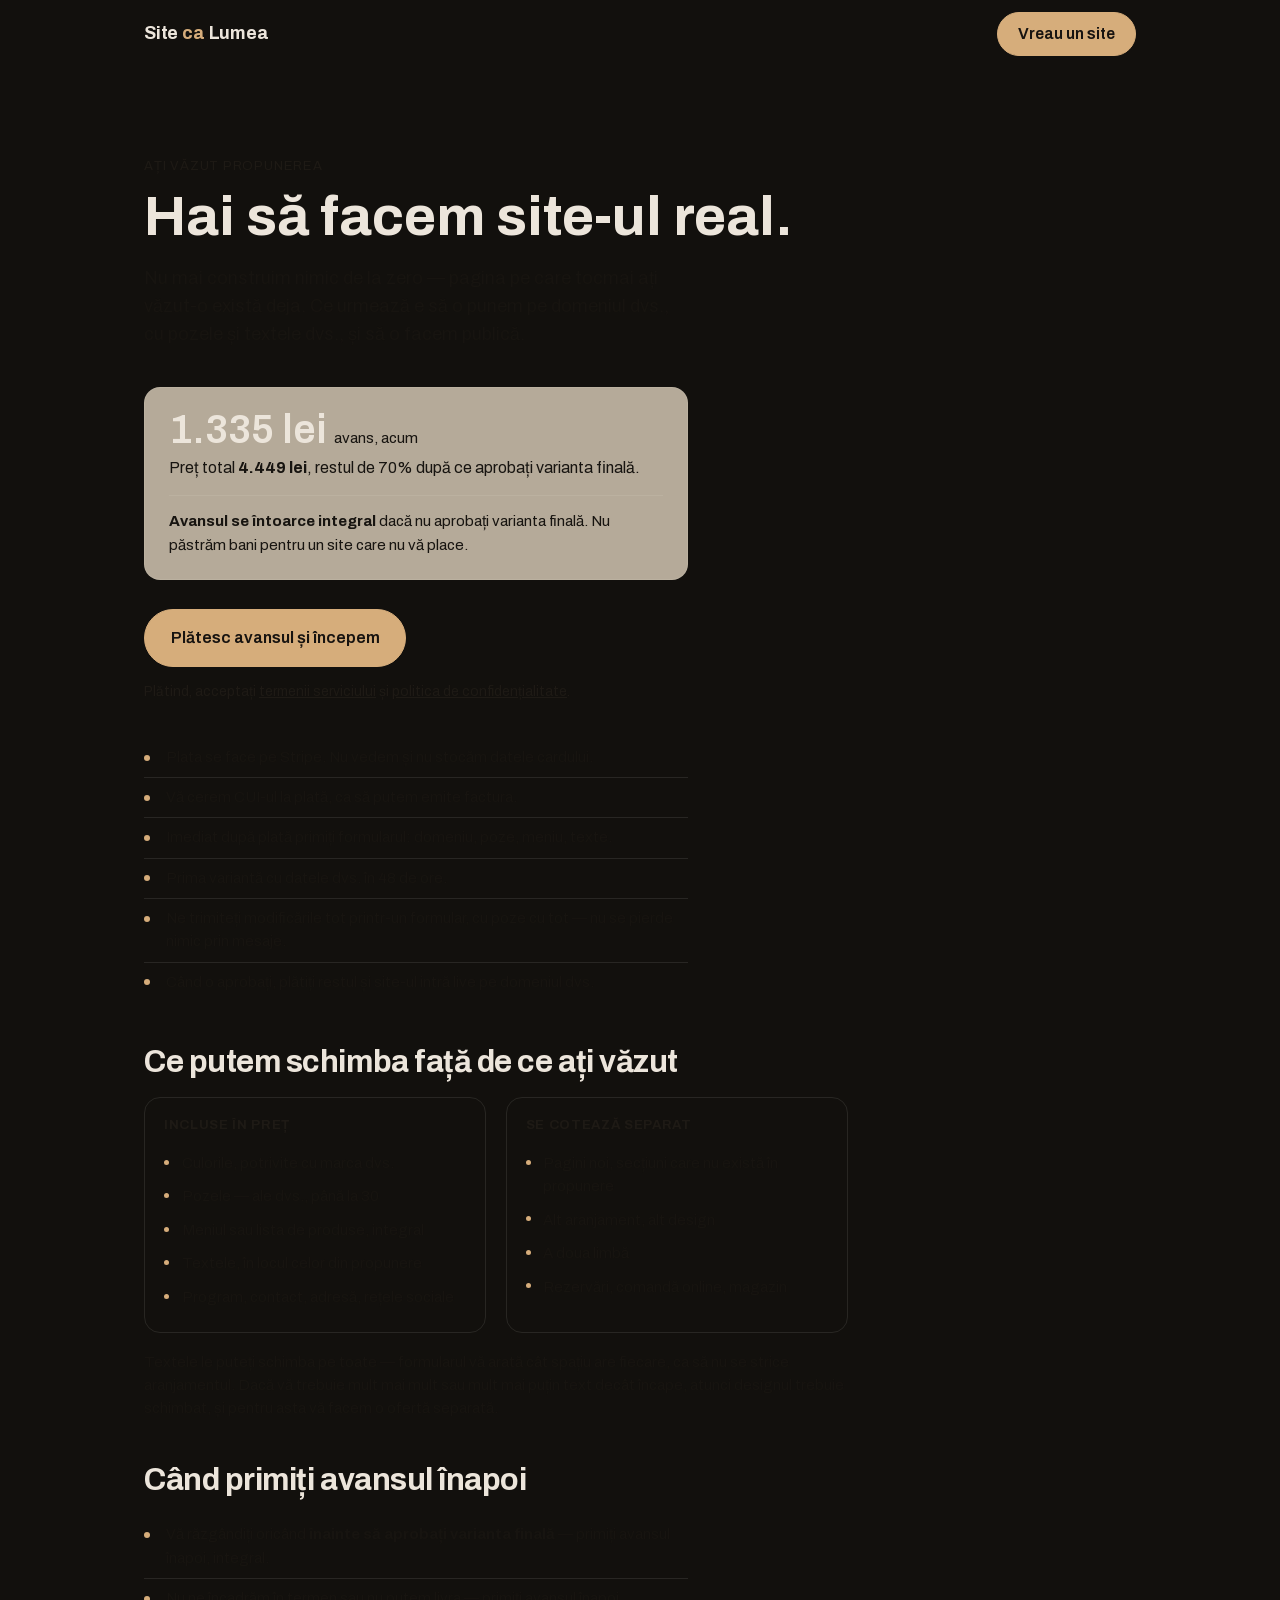
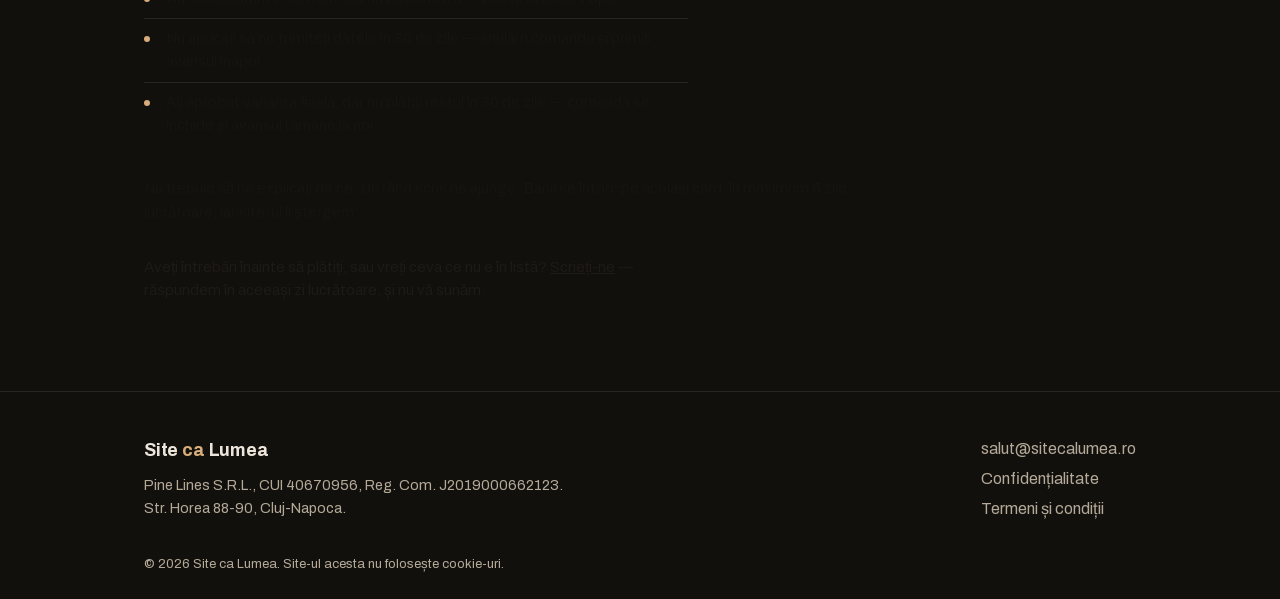
==== comanda-pro/index.html @ da479faa "Serve the real site instead of the coming-soon placeholder Replaces the 4.4KB "În curând" page with " ====
<!DOCTYPE html><html lang="ro"> <head><meta charset="utf-8"><meta name="viewport" content="width=device-width, initial-scale=1"><title>Comandă site — Site ca Lumea</title><meta name="description" content="Ați văzut propunerea. Plătiți un avans refundabil de 30% și punem site-ul pe domeniul dvs."><link rel="canonical" href="https://sitecalumea.ro/comanda-pro"><meta name="robots" content="noindex, follow"><link rel="preload" href="/fonts/archivo-latin.woff2" as="font" type="font/woff2" crossorigin><link rel="icon" href="/favicon.svg" type="image/svg+xml"><meta property="og:type" content="website"><meta property="og:locale" content="ro_RO"><meta property="og:site_name" content="Site ca Lumea"><meta property="og:title" content="Comandă site — Site ca Lumea"><meta property="og:description" content="Ați văzut propunerea. Plătiți un avans refundabil de 30% și punem site-ul pe domeniul dvs."><meta property="og:url" content="https://sitecalumea.ro/comanda-pro"><script>
      document.documentElement.classList.add('js');
    </script><style>@font-face{font-family:Archivo;font-style:normal;font-weight:400 700;font-display:swap;src:url(/fonts/archivo-latin-ext.woff2) format("woff2");unicode-range:U+0100-02BA,U+02BD-02C5,U+02C7-02CC,U+02CE-02D7,U+02DD-02FF,U+0304,U+0308,U+0329,U+1D00-1DBF,U+1E00-1E9F,U+1EF2-1EFF,U+2020,U+20A0-20AB,U+20AD-20C0,U+2113,U+2C60-2C7F,U+A720-A7FF}@font-face{font-family:Archivo;font-style:normal;font-weight:400 700;font-display:swap;src:url(/fonts/archivo-latin.woff2) format("woff2");unicode-range:U+0000-00FF,U+0131,U+0152-0153,U+02BB-02BC,U+02C6,U+02DA,U+02DC,U+0304,U+0308,U+0329,U+2000-206F,U+20AC,U+2122,U+2191,U+2193,U+2212,U+2215,U+FEFF,U+FFFD}:root{--ink: #12100d;--ink-2: #171410;--ink-3: #1e1a15;--bone: #ece5db;--bone-dim: #b5aa99;--tan: #d6ad7b;--tan-ink: #171310;--hair: rgba(236, 229, 219, .1);--hair-tan: rgba(214, 173, 123, .22);--r-sm: 10px;--r-md: 16px;--t-hero: clamp(2.1rem, 3.4vw + 1rem, 3.5rem);--t-big: clamp(1.5rem, 1.1vw + 1.05rem, 2.05rem);--t-lead: 1.125rem;--t-body: 1rem;--wrap: 1120px;--pad: clamp(1.15rem, 5vw, 4.5rem)}*{margin:0;padding:0;box-sizing:border-box}html{scroll-behavior:smooth}body{font-family:Archivo,-apple-system,BlinkMacSystemFont,Segoe UI,Roboto,sans-serif;font-size:var(--t-body);line-height:1.55;background:var(--ink);color:var(--bone);overflow-x:clip;-webkit-font-smoothing:antialiased}img{display:block;max-width:100%}a{color:inherit}::selection{background:var(--tan);color:var(--tan-ink)}:focus-visible{outline:2px solid var(--tan);outline-offset:3px;border-radius:4px}.tan{color:var(--tan)}.wrap{max-width:var(--wrap);margin-inline:auto;padding-inline:var(--pad)}.section{padding-block:clamp(3rem,6.5vh,5rem)}.h2{font-size:var(--t-big);font-weight:700;letter-spacing:-.015em;line-height:1.14}.lead{font-size:var(--t-lead);color:var(--bone-dim);max-width:60ch;margin-top:.7rem}.btn{display:inline-block;font:inherit;font-weight:600;text-decoration:none;text-align:center;background:var(--tan);color:var(--tan-ink);border:1px solid var(--tan);cursor:pointer;border-radius:999px;padding:.78rem 1.6rem;white-space:nowrap;transition:background-color .15s ease,transform .15s ease}.btn:hover{background:#e4c093;border-color:#e4c093;transform:translateY(-1px)}.btn-ghost{background:transparent;color:var(--bone);border-color:var(--hair-tan)}.btn-ghost:hover{background:var(--ink-2);border-color:var(--tan);transform:translateY(-1px)}.skip{position:absolute;left:-9999px;top:0;z-index:20;background:var(--tan);color:var(--tan-ink);font-weight:600;padding:.6rem 1rem;border-radius:0 0 var(--r-sm) 0}.skip:focus{left:0}html.js .reveal{opacity:0;transform:translateY(18px);transition:opacity .6s ease,transform .6s ease}html.js .reveal.visible{opacity:1;transform:none}@media(prefers-reduced-motion:reduce){*,*:before,*:after{animation-duration:.01ms!important;animation-iteration-count:1!important;transition-duration:.01ms!important;scroll-behavior:auto!important}html.js .reveal{opacity:1!important;transform:none!important}}.footer[data-astro-cid-sz7xmlte]{border-top:1px solid var(--hair);padding-block:clamp(2rem,5vh,3rem) 1.5rem}.footer-inner[data-astro-cid-sz7xmlte]{display:flex;justify-content:space-between;align-items:flex-start;gap:1.5rem 2rem;flex-wrap:wrap}.wordmark[data-astro-cid-sz7xmlte]{font-weight:700;font-size:var(--t-lead);letter-spacing:-.01em;text-decoration:none}.wordmark[data-astro-cid-sz7xmlte] span[data-astro-cid-sz7xmlte]{color:var(--tan)}.footer-legal[data-astro-cid-sz7xmlte]{font-style:normal;color:var(--bone-dim);font-size:.9rem;margin-top:.6rem;line-height:1.6}.footer-meta[data-astro-cid-sz7xmlte]{display:flex;flex-direction:column;gap:.35rem;color:var(--bone-dim)}.footer-meta[data-astro-cid-sz7xmlte] a[data-astro-cid-sz7xmlte]{text-decoration:none;transition:color .15s ease}.footer-meta[data-astro-cid-sz7xmlte] a[data-astro-cid-sz7xmlte]:hover{color:var(--bone)}.footer-note[data-astro-cid-sz7xmlte]{color:var(--bone-dim);font-size:.82rem;margin-top:2rem}
.nav[data-astro-cid-dmqpwcec]{position:relative;z-index:6;height:68px;display:flex;align-items:center;justify-content:space-between;gap:1rem;padding-inline:var(--pad);max-width:var(--wrap);margin-inline:auto}.nav-overlay[data-astro-cid-dmqpwcec]{position:absolute;top:0;left:50%;transform:translate(-50%);width:100%}.wordmark[data-astro-cid-dmqpwcec]{font-weight:700;font-size:var(--t-lead);letter-spacing:-.01em;text-decoration:none}.wordmark[data-astro-cid-dmqpwcec] span[data-astro-cid-dmqpwcec]{color:var(--tan)}.nav-overlay[data-astro-cid-dmqpwcec] .wordmark[data-astro-cid-dmqpwcec]{background:#12100deb;border:1px solid var(--hair);border-radius:999px;padding:.5rem 1.1rem}.nav-cta[data-astro-cid-dmqpwcec]{padding:.55rem 1.25rem}@media(max-width:720px){.nav[data-astro-cid-dmqpwcec]{height:60px}.nav-cta[data-astro-cid-dmqpwcec]{display:none}}
.comanda[data-astro-cid-zuzjh6zd]{padding-block:clamp(3rem,8vw,5.5rem)}.eyebrow[data-astro-cid-zuzjh6zd]{margin:0 0 .75rem;font-size:.82rem;letter-spacing:.06em;text-transform:uppercase;color:var(--ink-3)}.h1[data-astro-cid-zuzjh6zd]{margin:0 0 1.1rem;font-size:var(--t-hero);line-height:1.05}.lead[data-astro-cid-zuzjh6zd]{max-width:34rem;margin:0 0 2.4rem;font-size:var(--t-lead);color:var(--ink-2)}.pret[data-astro-cid-zuzjh6zd]{max-width:34rem;padding:1.4rem 1.5rem;border:1px solid var(--hair);border-radius:var(--r-md);background:var(--bone-dim)}.pret-avans[data-astro-cid-zuzjh6zd]{margin:0 0 .35rem;font-size:clamp(1.9rem,5vw,2.5rem);font-weight:600;line-height:1}.pret-avans[data-astro-cid-zuzjh6zd] span[data-astro-cid-zuzjh6zd]{margin-left:.45rem;font-size:.95rem;font-weight:400;color:var(--ink-2)}.pret-total[data-astro-cid-zuzjh6zd]{margin:0 0 .9rem;color:var(--ink-2)}.pret-garantie[data-astro-cid-zuzjh6zd]{margin:0;padding-top:.9rem;border-top:1px solid var(--hair);font-size:.94rem;color:var(--ink-2)}.btn-lg[data-astro-cid-zuzjh6zd]{display:inline-block;margin:1.8rem 0 .9rem;padding:.95rem 1.6rem;font-size:1.02rem}.terms[data-astro-cid-zuzjh6zd]{max-width:34rem;margin:0 0 2.2rem;font-size:.86rem;color:var(--ink-3)}.dupa[data-astro-cid-zuzjh6zd]{max-width:34rem;margin:0 0 2rem;padding:0;list-style:none;color:var(--ink-2);font-size:.94rem}.dupa[data-astro-cid-zuzjh6zd] li[data-astro-cid-zuzjh6zd]{padding:.5rem 0 .5rem 1.4rem;position:relative}.dupa[data-astro-cid-zuzjh6zd] li[data-astro-cid-zuzjh6zd]+li[data-astro-cid-zuzjh6zd]{border-top:1px solid var(--hair)}.dupa[data-astro-cid-zuzjh6zd] li[data-astro-cid-zuzjh6zd]:before{content:"";position:absolute;left:0;top:1.05rem;width:6px;height:6px;border-radius:50%;background:var(--tan)}.h2[data-astro-cid-zuzjh6zd]{margin:2.6rem 0 1.1rem;font-size:var(--t-big);line-height:1.15}.scope[data-astro-cid-zuzjh6zd]{display:grid;grid-template-columns:repeat(auto-fit,minmax(15rem,1fr));gap:1.2rem;max-width:44rem}.scope[data-astro-cid-zuzjh6zd]>div[data-astro-cid-zuzjh6zd]{padding:1.1rem 1.2rem;border:1px solid var(--hair);border-radius:var(--r-md)}.scope[data-astro-cid-zuzjh6zd] h3[data-astro-cid-zuzjh6zd]{margin:0 0 .7rem;font-size:.82rem;letter-spacing:.05em;text-transform:uppercase;color:var(--ink-3)}.scope[data-astro-cid-zuzjh6zd] ul[data-astro-cid-zuzjh6zd]{margin:0;padding:0;list-style:none;font-size:.94rem}.scope[data-astro-cid-zuzjh6zd] li[data-astro-cid-zuzjh6zd]{padding:.32rem 0 .32rem 1.1rem;position:relative;color:var(--ink-2)}.scope[data-astro-cid-zuzjh6zd] li[data-astro-cid-zuzjh6zd]:before{content:"";position:absolute;left:0;top:.85em;width:5px;height:5px;border-radius:50%;background:var(--tan)}.scope-note[data-astro-cid-zuzjh6zd]{max-width:44rem;margin:1.1rem 0 2rem;font-size:.94rem;color:var(--ink-2)}.alt[data-astro-cid-zuzjh6zd]{max-width:34rem;margin:0;font-size:.94rem;color:var(--ink-3)}
</style></head> <body> <a class="skip" href="#continut">Sari la conținut</a> <nav class="nav" aria-label="Navigare principală" data-astro-cid-dmqpwcec> <a class="wordmark" href="/" data-astro-cid-dmqpwcec>Site <span data-astro-cid-dmqpwcec>ca</span> Lumea</a> <a class="btn nav-cta" href="/#comanda" data-astro-cid-dmqpwcec>Vreau un site</a> </nav>   <section class="section comanda" aria-labelledby="comanda-t" data-astro-cid-zuzjh6zd> <div class="wrap" data-astro-cid-zuzjh6zd> <p class="eyebrow reveal" data-astro-cid-zuzjh6zd>Ați văzut propunerea</p> <h1 id="comanda-t" class="h1 reveal" data-nume-slot data-astro-cid-zuzjh6zd>
Hai să facem site-ul<span data-nume data-astro-cid-zuzjh6zd></span> real.
</h1> <p class="lead reveal" data-astro-cid-zuzjh6zd>
Nu mai construim nimic de la zero — pagina pe care tocmai ați văzut-o
      există deja. Ce urmează e să o punem pe domeniul dvs., cu pozele și textele
      dvs., și să o facem publică.
</p> <div class="pret reveal" data-astro-cid-zuzjh6zd> <p class="pret-avans" data-astro-cid-zuzjh6zd>1.335 lei<span data-astro-cid-zuzjh6zd>avans, acum</span></p> <p class="pret-total" data-astro-cid-zuzjh6zd>
Preț total <strong data-astro-cid-zuzjh6zd>4.449 lei</strong>, restul de 70% după ce aprobați varianta finală.
</p> <p class="pret-garantie" data-astro-cid-zuzjh6zd> <strong data-astro-cid-zuzjh6zd>Avansul se întoarce integral</strong> dacă nu aprobați varianta
        finală. Nu păstrăm bani pentru un site care nu vă place.
</p> </div> <a class="btn btn-lg reveal" href="https://buy.stripe.com/REPLACE_ME_PRO" data-pay rel="noopener" data-astro-cid-zuzjh6zd>
Plătesc avansul și începem
</a> <p class="terms reveal" data-astro-cid-zuzjh6zd>
Plătind, acceptați <a href="/termeni" data-astro-cid-zuzjh6zd>termenii serviciului</a> și
<a href="/confidentialitate" data-astro-cid-zuzjh6zd>politica de confidențialitate</a>.
</p> <ul class="dupa reveal" data-astro-cid-zuzjh6zd> <li data-astro-cid-zuzjh6zd>Plata se face pe Stripe. Nu vedem și nu stocăm datele cardului.</li> <li data-astro-cid-zuzjh6zd>Vă cerem CUI-ul la plată, ca să putem emite factura.</li> <li data-astro-cid-zuzjh6zd>Imediat după plată primiți formularul: domeniu, poze, meniu, texte.</li> <li data-astro-cid-zuzjh6zd>Prima variantă cu datele dvs. în 48 de ore.</li> <li data-astro-cid-zuzjh6zd>Ne trimiteți modificările tot printr-un formular, cu poze cu tot — nu
        se pierde nimic prin mesaje.</li> <li data-astro-cid-zuzjh6zd>Când o aprobați, plătiți restul și site-ul intră live pe domeniul dvs.</li> </ul> <h2 class="h2 reveal" data-astro-cid-zuzjh6zd>Ce putem schimba față de ce ați văzut</h2> <div class="scope reveal" data-astro-cid-zuzjh6zd> <div data-astro-cid-zuzjh6zd> <h3 data-astro-cid-zuzjh6zd>Incluse în preț</h3> <ul data-astro-cid-zuzjh6zd> <li data-astro-cid-zuzjh6zd>Culorile, potrivite cu marca dvs.</li> <li data-astro-cid-zuzjh6zd>Pozele — ale dvs., până la 30</li> <li data-astro-cid-zuzjh6zd>Meniul sau lista de produse, integral</li> <li data-astro-cid-zuzjh6zd>Textele, în locul celor din propunere</li> <li data-astro-cid-zuzjh6zd>Program, contact, adresă, rețele sociale</li> </ul> </div> <div data-astro-cid-zuzjh6zd> <h3 data-astro-cid-zuzjh6zd>Se cotează separat</h3> <ul data-astro-cid-zuzjh6zd> <li data-astro-cid-zuzjh6zd>Pagini noi, secțiuni care nu există în propunere</li> <li data-astro-cid-zuzjh6zd>Alt aranjament, alt design</li> <li data-astro-cid-zuzjh6zd>A doua limbă</li> <li data-astro-cid-zuzjh6zd>Rezervări, comandă online, magazin</li> </ul> </div> </div> <p class="scope-note reveal" data-astro-cid-zuzjh6zd>
Textele le puteți schimba pe toate — formularul vă arată cât spațiu are
      fiecare, ca să nu se strice aranjamentul. Dacă vă trebuie mult mai mult
      sau mult mai puțin text decât încape, atunci designul trebuie schimbat, și
      pentru asta vă facem o ofertă separată.
</p> <h2 class="h2 reveal" data-astro-cid-zuzjh6zd>Când primiți avansul înapoi</h2> <ul class="dupa reveal" data-astro-cid-zuzjh6zd> <li data-astro-cid-zuzjh6zd>Vă răzgândiți oricând <strong data-astro-cid-zuzjh6zd>înainte să aprobați varianta finală</strong>
— primiți avansul înapoi, integral.</li> <li data-astro-cid-zuzjh6zd>Nu ne încadrăm în termen sau nu putem livra — primiți avansul înapoi.</li> <li data-astro-cid-zuzjh6zd>Nu apucați să ne trimiteți datele în 30 de zile — anulăm comanda și
        primiți avansul înapoi.</li> <li data-astro-cid-zuzjh6zd>Ați aprobat varianta finală, dar nu plătiți restul în 30 de zile —
        comanda se închide și avansul rămâne la noi.</li> </ul> <p class="scope-note reveal" data-astro-cid-zuzjh6zd>
Nu trebuie să ne explicați de ce. Un rând scris ne ajunge. Banii se întorc
      pe același card, în maximum 5 zile lucrătoare, iar site-ul îl ștergem.
</p> <p class="alt reveal" data-astro-cid-zuzjh6zd>
Aveți întrebări înainte să plătiți, sau vreți ceva ce nu e în listă?
<a href="mailto:salut@sitecalumea.ro" data-astro-cid-zuzjh6zd>Scrieți-ne</a> — răspundem în aceeași
      zi lucrătoare, și nu vă sunăm.
</p> </div> </section> <script>
  // Progressive enhancement only. Everything below is a nicety; the page is
  // complete and payable without it.
  (function () {
    var p = new URLSearchParams(window.location.search);
    var nume = p.get('nume');
    var lead = p.get('lead');

    // Their name in the heading. Injected as a text node, never as HTML — the
    // value arrives from a URL anyone can edit.
    if (nume) {
      var slot = document.querySelector('[data-nume]');
      if (slot) slot.textContent = ' pentru ' + nume;
    }

    // Thread the lead through to Stripe so the receipt and the webhook say
    // which restaurant paid, without a server on our side.
    var pay = document.querySelector('[data-pay]');
    if (pay && lead) {
      var u = new URL(pay.href);
      u.searchParams.set('client_reference_id', lead);
      pay.href = u.href;
    }
  })();
</script>   <footer class="footer" data-astro-cid-sz7xmlte> <div class="wrap footer-inner" data-astro-cid-sz7xmlte> <div class="footer-brand" data-astro-cid-sz7xmlte> <a class="wordmark" href="/" data-astro-cid-sz7xmlte>Site <span data-astro-cid-sz7xmlte>ca</span> Lumea</a> <address class="footer-legal" data-astro-cid-sz7xmlte> Pine Lines S.R.L., CUI 40670956, Reg. Com. J2019000662123.<br data-astro-cid-sz7xmlte> Str. Horea 88-90, Cluj-Napoca.
</address> </div> <div class="footer-meta" data-astro-cid-sz7xmlte> <a href="mailto:salut@sitecalumea.ro" data-astro-cid-sz7xmlte>salut@sitecalumea.ro</a>  <a href="/confidentialitate" data-astro-cid-sz7xmlte>Confidențialitate</a> <a href="/termeni" data-astro-cid-sz7xmlte>Termeni și condiții</a> </div> </div> <p class="wrap footer-note" data-astro-cid-sz7xmlte>© 2026 Site ca Lumea. Site-ul acesta nu folosește cookie-uri.</p> </footer>  <script>
      // Scroll reveals. IntersectionObserver only, never a scroll listener.
      (function () {
        var els = document.querySelectorAll('.reveal');
        if (!els.length || !('IntersectionObserver' in window)) return;
        var io = new IntersectionObserver(
          function (entries) {
            entries.forEach(function (e) {
              if (!e.isIntersecting) return;
              e.target.classList.add('visible');
              io.unobserve(e.target);
            });
          },
          { threshold: 0.12 }
        );
        els.forEach(function (el) {
          io.observe(el);
        });
      })();
    </script> <script defer src="https://static.cloudflareinsights.com/beacon.min.js" data-cf-beacon="{&#34;token&#34;: &#34;8680325dc5b34addb9d35ef72ff3f732&#34;}"></script> </body> </html>
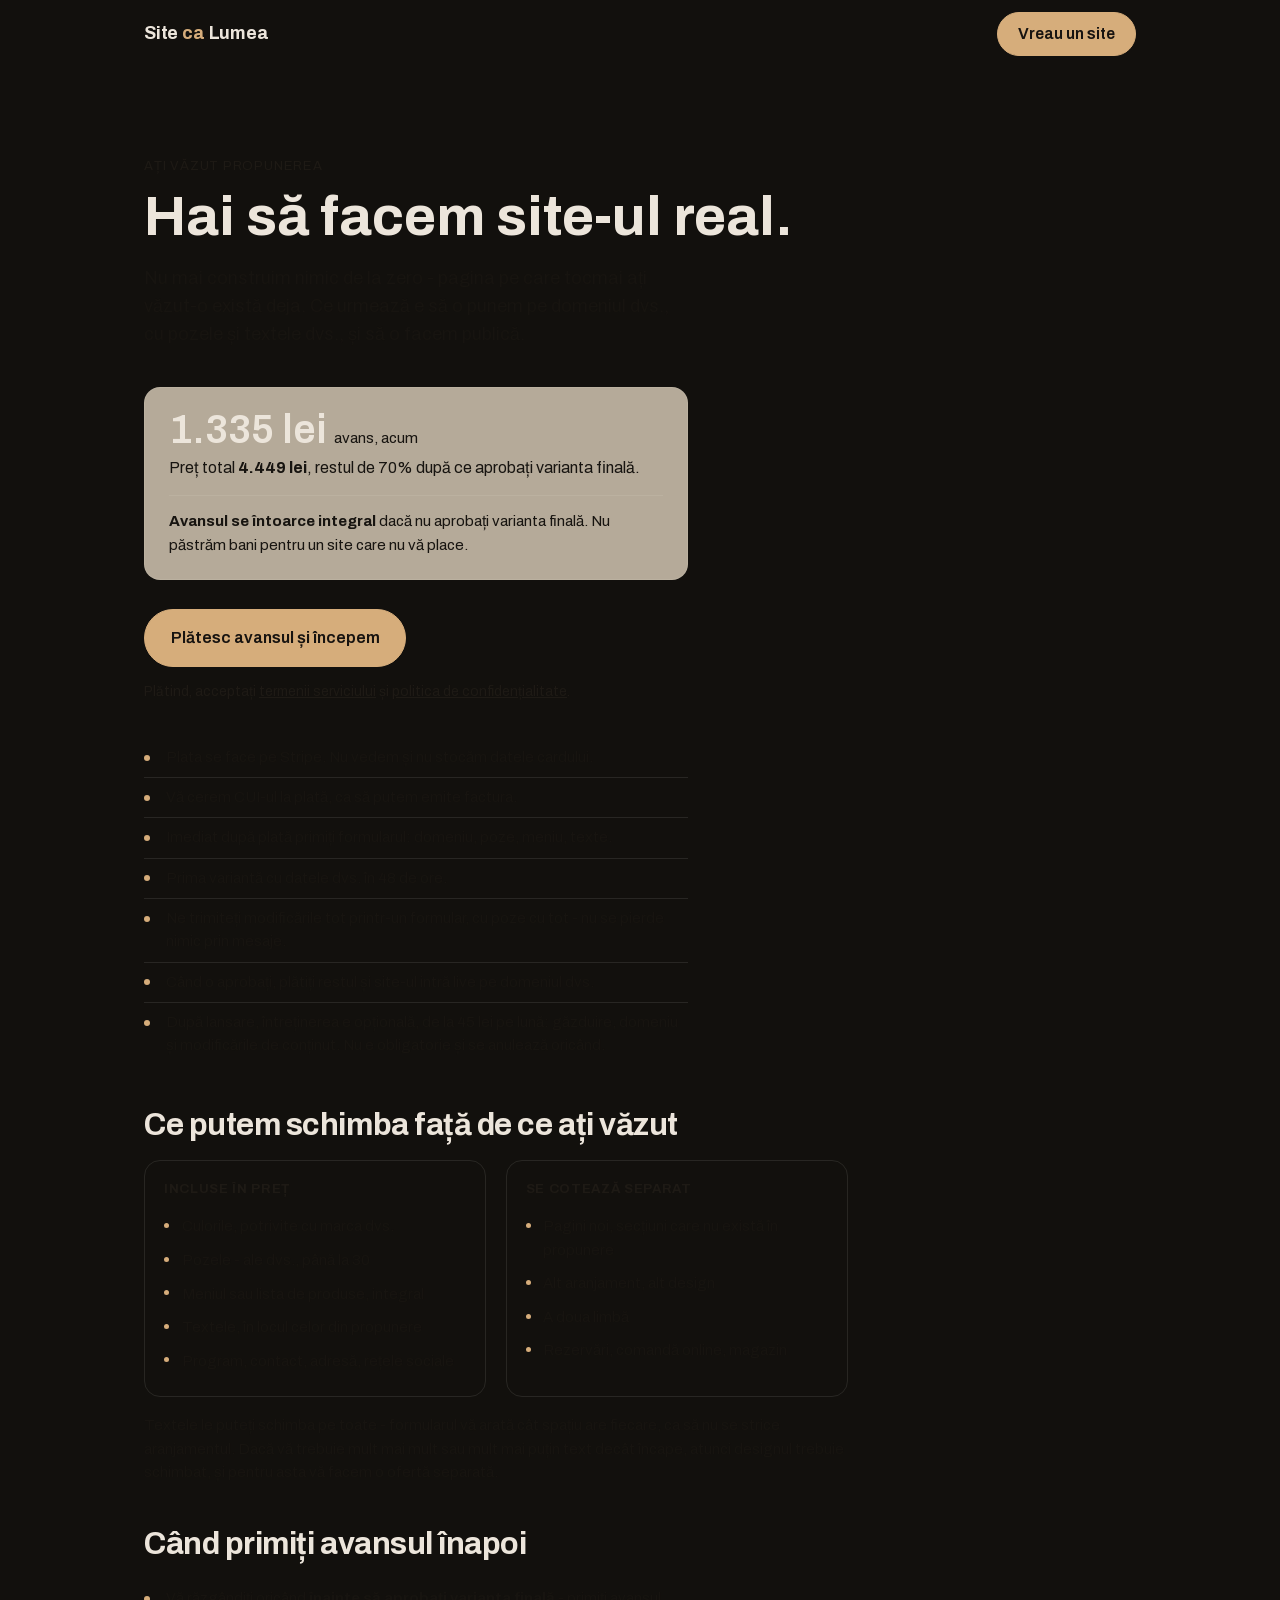
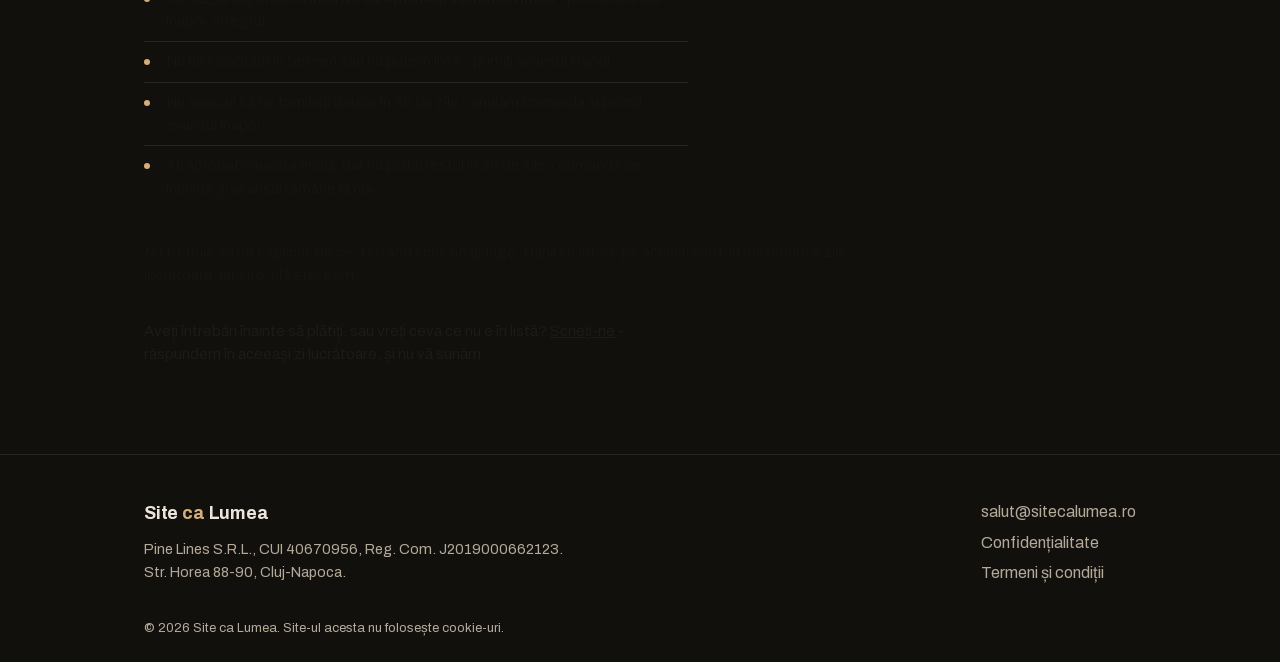
==== commit c3be77e1: "Maintenance in the FAQ, and no em-dashes anywhere Adds a care-plan question to the /oferta FAQ and a" ====
--- a/comanda-pro/index.html
+++ b/comanda-pro/index.html
@@ -1,4 +1,4 @@
-<!DOCTYPE html><html lang="ro"> <head><meta charset="utf-8"><meta name="viewport" content="width=device-width, initial-scale=1"><title>Comandă site — Site ca Lumea</title><meta name="description" content="Ați văzut propunerea. Plătiți un avans refundabil de 30% și punem site-ul pe domeniul dvs."><link rel="canonical" href="https://sitecalumea.ro/comanda-pro"><meta name="robots" content="noindex, follow"><link rel="preload" href="/fonts/archivo-latin.woff2" as="font" type="font/woff2" crossorigin><link rel="icon" href="/favicon.svg" type="image/svg+xml"><meta property="og:type" content="website"><meta property="og:locale" content="ro_RO"><meta property="og:site_name" content="Site ca Lumea"><meta property="og:title" content="Comandă site — Site ca Lumea"><meta property="og:description" content="Ați văzut propunerea. Plătiți un avans refundabil de 30% și punem site-ul pe domeniul dvs."><meta property="og:url" content="https://sitecalumea.ro/comanda-pro"><script>
+<!DOCTYPE html><html lang="ro"> <head><meta charset="utf-8"><meta name="viewport" content="width=device-width, initial-scale=1"><title>Comandă site - Site ca Lumea</title><meta name="description" content="Ați văzut propunerea. Plătiți un avans refundabil de 30% și punem site-ul pe domeniul dvs."><link rel="canonical" href="https://sitecalumea.ro/comanda-pro"><meta name="robots" content="noindex, follow"><link rel="preload" href="/fonts/archivo-latin.woff2" as="font" type="font/woff2" crossorigin><link rel="icon" href="/favicon.svg" type="image/svg+xml"><meta property="og:type" content="website"><meta property="og:locale" content="ro_RO"><meta property="og:site_name" content="Site ca Lumea"><meta property="og:title" content="Comandă site - Site ca Lumea"><meta property="og:description" content="Ați văzut propunerea. Plătiți un avans refundabil de 30% și punem site-ul pe domeniul dvs."><meta property="og:url" content="https://sitecalumea.ro/comanda-pro"><script>
       document.documentElement.classList.add('js');
     </script><style>@font-face{font-family:Archivo;font-style:normal;font-weight:400 700;font-display:swap;src:url(/fonts/archivo-latin-ext.woff2) format("woff2");unicode-range:U+0100-02BA,U+02BD-02C5,U+02C7-02CC,U+02CE-02D7,U+02DD-02FF,U+0304,U+0308,U+0329,U+1D00-1DBF,U+1E00-1E9F,U+1EF2-1EFF,U+2020,U+20A0-20AB,U+20AD-20C0,U+2113,U+2C60-2C7F,U+A720-A7FF}@font-face{font-family:Archivo;font-style:normal;font-weight:400 700;font-display:swap;src:url(/fonts/archivo-latin.woff2) format("woff2");unicode-range:U+0000-00FF,U+0131,U+0152-0153,U+02BB-02BC,U+02C6,U+02DA,U+02DC,U+0304,U+0308,U+0329,U+2000-206F,U+20AC,U+2122,U+2191,U+2193,U+2212,U+2215,U+FEFF,U+FFFD}:root{--ink: #12100d;--ink-2: #171410;--ink-3: #1e1a15;--bone: #ece5db;--bone-dim: #b5aa99;--tan: #d6ad7b;--tan-ink: #171310;--hair: rgba(236, 229, 219, .1);--hair-tan: rgba(214, 173, 123, .22);--r-sm: 10px;--r-md: 16px;--t-hero: clamp(2.1rem, 3.4vw + 1rem, 3.5rem);--t-big: clamp(1.5rem, 1.1vw + 1.05rem, 2.05rem);--t-lead: 1.125rem;--t-body: 1rem;--wrap: 1120px;--pad: clamp(1.15rem, 5vw, 4.5rem)}*{margin:0;padding:0;box-sizing:border-box}html{scroll-behavior:smooth}body{font-family:Archivo,-apple-system,BlinkMacSystemFont,Segoe UI,Roboto,sans-serif;font-size:var(--t-body);line-height:1.55;background:var(--ink);color:var(--bone);overflow-x:clip;-webkit-font-smoothing:antialiased}img{display:block;max-width:100%}a{color:inherit}::selection{background:var(--tan);color:var(--tan-ink)}:focus-visible{outline:2px solid var(--tan);outline-offset:3px;border-radius:4px}.tan{color:var(--tan)}.wrap{max-width:var(--wrap);margin-inline:auto;padding-inline:var(--pad)}.section{padding-block:clamp(3rem,6.5vh,5rem)}.h2{font-size:var(--t-big);font-weight:700;letter-spacing:-.015em;line-height:1.14}.lead{font-size:var(--t-lead);color:var(--bone-dim);max-width:60ch;margin-top:.7rem}.btn{display:inline-block;font:inherit;font-weight:600;text-decoration:none;text-align:center;background:var(--tan);color:var(--tan-ink);border:1px solid var(--tan);cursor:pointer;border-radius:999px;padding:.78rem 1.6rem;white-space:nowrap;transition:background-color .15s ease,transform .15s ease}.btn:hover{background:#e4c093;border-color:#e4c093;transform:translateY(-1px)}.btn-ghost{background:transparent;color:var(--bone);border-color:var(--hair-tan)}.btn-ghost:hover{background:var(--ink-2);border-color:var(--tan);transform:translateY(-1px)}.skip{position:absolute;left:-9999px;top:0;z-index:20;background:var(--tan);color:var(--tan-ink);font-weight:600;padding:.6rem 1rem;border-radius:0 0 var(--r-sm) 0}.skip:focus{left:0}html.js .reveal{opacity:0;transform:translateY(18px);transition:opacity .6s ease,transform .6s ease}html.js .reveal.visible{opacity:1;transform:none}@media(prefers-reduced-motion:reduce){*,*:before,*:after{animation-duration:.01ms!important;animation-iteration-count:1!important;transition-duration:.01ms!important;scroll-behavior:auto!important}html.js .reveal{opacity:1!important;transform:none!important}}.footer[data-astro-cid-sz7xmlte]{border-top:1px solid var(--hair);padding-block:clamp(2rem,5vh,3rem) 1.5rem}.footer-inner[data-astro-cid-sz7xmlte]{display:flex;justify-content:space-between;align-items:flex-start;gap:1.5rem 2rem;flex-wrap:wrap}.wordmark[data-astro-cid-sz7xmlte]{font-weight:700;font-size:var(--t-lead);letter-spacing:-.01em;text-decoration:none}.wordmark[data-astro-cid-sz7xmlte] span[data-astro-cid-sz7xmlte]{color:var(--tan)}.footer-legal[data-astro-cid-sz7xmlte]{font-style:normal;color:var(--bone-dim);font-size:.9rem;margin-top:.6rem;line-height:1.6}.footer-meta[data-astro-cid-sz7xmlte]{display:flex;flex-direction:column;gap:.35rem;color:var(--bone-dim)}.footer-meta[data-astro-cid-sz7xmlte] a[data-astro-cid-sz7xmlte]{text-decoration:none;transition:color .15s ease}.footer-meta[data-astro-cid-sz7xmlte] a[data-astro-cid-sz7xmlte]:hover{color:var(--bone)}.footer-note[data-astro-cid-sz7xmlte]{color:var(--bone-dim);font-size:.82rem;margin-top:2rem}
 .nav[data-astro-cid-dmqpwcec]{position:relative;z-index:6;height:68px;display:flex;align-items:center;justify-content:space-between;gap:1rem;padding-inline:var(--pad);max-width:var(--wrap);margin-inline:auto}.nav-overlay[data-astro-cid-dmqpwcec]{position:absolute;top:0;left:50%;transform:translate(-50%);width:100%}.wordmark[data-astro-cid-dmqpwcec]{font-weight:700;font-size:var(--t-lead);letter-spacing:-.01em;text-decoration:none}.wordmark[data-astro-cid-dmqpwcec] span[data-astro-cid-dmqpwcec]{color:var(--tan)}.nav-overlay[data-astro-cid-dmqpwcec] .wordmark[data-astro-cid-dmqpwcec]{background:#12100deb;border:1px solid var(--hair);border-radius:999px;padding:.5rem 1.1rem}.nav-cta[data-astro-cid-dmqpwcec]{padding:.55rem 1.25rem}@media(max-width:720px){.nav[data-astro-cid-dmqpwcec]{height:60px}.nav-cta[data-astro-cid-dmqpwcec]{display:none}}
@@ -6,7 +6,7 @@
 </style></head> <body> <a class="skip" href="#continut">Sari la conținut</a> <nav class="nav" aria-label="Navigare principală" data-astro-cid-dmqpwcec> <a class="wordmark" href="/" data-astro-cid-dmqpwcec>Site <span data-astro-cid-dmqpwcec>ca</span> Lumea</a> <a class="btn nav-cta" href="/#comanda" data-astro-cid-dmqpwcec>Vreau un site</a> </nav>   <section class="section comanda" aria-labelledby="comanda-t" data-astro-cid-zuzjh6zd> <div class="wrap" data-astro-cid-zuzjh6zd> <p class="eyebrow reveal" data-astro-cid-zuzjh6zd>Ați văzut propunerea</p> <h1 id="comanda-t" class="h1 reveal" data-nume-slot data-astro-cid-zuzjh6zd>
 Hai să facem site-ul<span data-nume data-astro-cid-zuzjh6zd></span> real.
 </h1> <p class="lead reveal" data-astro-cid-zuzjh6zd>
-Nu mai construim nimic de la zero — pagina pe care tocmai ați văzut-o
+Nu mai construim nimic de la zero - pagina pe care tocmai ați văzut-o
       există deja. Ce urmează e să o punem pe domeniul dvs., cu pozele și textele
       dvs., și să o facem publică.
 </p> <div class="pret reveal" data-astro-cid-zuzjh6zd> <p class="pret-avans" data-astro-cid-zuzjh6zd>1.335 lei<span data-astro-cid-zuzjh6zd>avans, acum</span></p> <p class="pret-total" data-astro-cid-zuzjh6zd>
@@ -18,21 +18,23 @@
 </a> <p class="terms reveal" data-astro-cid-zuzjh6zd>
 Plătind, acceptați <a href="/termeni" data-astro-cid-zuzjh6zd>termenii serviciului</a> și
 <a href="/confidentialitate" data-astro-cid-zuzjh6zd>politica de confidențialitate</a>.
-</p> <ul class="dupa reveal" data-astro-cid-zuzjh6zd> <li data-astro-cid-zuzjh6zd>Plata se face pe Stripe. Nu vedem și nu stocăm datele cardului.</li> <li data-astro-cid-zuzjh6zd>Vă cerem CUI-ul la plată, ca să putem emite factura.</li> <li data-astro-cid-zuzjh6zd>Imediat după plată primiți formularul: domeniu, poze, meniu, texte.</li> <li data-astro-cid-zuzjh6zd>Prima variantă cu datele dvs. în 48 de ore.</li> <li data-astro-cid-zuzjh6zd>Ne trimiteți modificările tot printr-un formular, cu poze cu tot — nu
-        se pierde nimic prin mesaje.</li> <li data-astro-cid-zuzjh6zd>Când o aprobați, plătiți restul și site-ul intră live pe domeniul dvs.</li> </ul> <h2 class="h2 reveal" data-astro-cid-zuzjh6zd>Ce putem schimba față de ce ați văzut</h2> <div class="scope reveal" data-astro-cid-zuzjh6zd> <div data-astro-cid-zuzjh6zd> <h3 data-astro-cid-zuzjh6zd>Incluse în preț</h3> <ul data-astro-cid-zuzjh6zd> <li data-astro-cid-zuzjh6zd>Culorile, potrivite cu marca dvs.</li> <li data-astro-cid-zuzjh6zd>Pozele — ale dvs., până la 30</li> <li data-astro-cid-zuzjh6zd>Meniul sau lista de produse, integral</li> <li data-astro-cid-zuzjh6zd>Textele, în locul celor din propunere</li> <li data-astro-cid-zuzjh6zd>Program, contact, adresă, rețele sociale</li> </ul> </div> <div data-astro-cid-zuzjh6zd> <h3 data-astro-cid-zuzjh6zd>Se cotează separat</h3> <ul data-astro-cid-zuzjh6zd> <li data-astro-cid-zuzjh6zd>Pagini noi, secțiuni care nu există în propunere</li> <li data-astro-cid-zuzjh6zd>Alt aranjament, alt design</li> <li data-astro-cid-zuzjh6zd>A doua limbă</li> <li data-astro-cid-zuzjh6zd>Rezervări, comandă online, magazin</li> </ul> </div> </div> <p class="scope-note reveal" data-astro-cid-zuzjh6zd>
-Textele le puteți schimba pe toate — formularul vă arată cât spațiu are
+</p> <ul class="dupa reveal" data-astro-cid-zuzjh6zd> <li data-astro-cid-zuzjh6zd>Plata se face pe Stripe. Nu vedem și nu stocăm datele cardului.</li> <li data-astro-cid-zuzjh6zd>Vă cerem CUI-ul la plată, ca să putem emite factura.</li> <li data-astro-cid-zuzjh6zd>Imediat după plată primiți formularul: domeniu, poze, meniu, texte.</li> <li data-astro-cid-zuzjh6zd>Prima variantă cu datele dvs. în 48 de ore.</li> <li data-astro-cid-zuzjh6zd>Ne trimiteți modificările tot printr-un formular, cu poze cu tot - nu
+        se pierde nimic prin mesaje.</li> <li data-astro-cid-zuzjh6zd>Când o aprobați, plătiți restul și site-ul intră live pe domeniul dvs.</li> <li data-astro-cid-zuzjh6zd>După lansare, întreținerea e opțională, de la 45 lei pe lună:
+        găzduire, domeniu și modificările de conținut. Nu e obligatorie și se
+        anulează oricând.</li> </ul> <h2 class="h2 reveal" data-astro-cid-zuzjh6zd>Ce putem schimba față de ce ați văzut</h2> <div class="scope reveal" data-astro-cid-zuzjh6zd> <div data-astro-cid-zuzjh6zd> <h3 data-astro-cid-zuzjh6zd>Incluse în preț</h3> <ul data-astro-cid-zuzjh6zd> <li data-astro-cid-zuzjh6zd>Culorile, potrivite cu marca dvs.</li> <li data-astro-cid-zuzjh6zd>Pozele - ale dvs., până la 30</li> <li data-astro-cid-zuzjh6zd>Meniul sau lista de produse, integral</li> <li data-astro-cid-zuzjh6zd>Textele, în locul celor din propunere</li> <li data-astro-cid-zuzjh6zd>Program, contact, adresă, rețele sociale</li> </ul> </div> <div data-astro-cid-zuzjh6zd> <h3 data-astro-cid-zuzjh6zd>Se cotează separat</h3> <ul data-astro-cid-zuzjh6zd> <li data-astro-cid-zuzjh6zd>Pagini noi, secțiuni care nu există în propunere</li> <li data-astro-cid-zuzjh6zd>Alt aranjament, alt design</li> <li data-astro-cid-zuzjh6zd>A doua limbă</li> <li data-astro-cid-zuzjh6zd>Rezervări, comandă online, magazin</li> </ul> </div> </div> <p class="scope-note reveal" data-astro-cid-zuzjh6zd>
+Textele le puteți schimba pe toate - formularul vă arată cât spațiu are
       fiecare, ca să nu se strice aranjamentul. Dacă vă trebuie mult mai mult
       sau mult mai puțin text decât încape, atunci designul trebuie schimbat, și
       pentru asta vă facem o ofertă separată.
 </p> <h2 class="h2 reveal" data-astro-cid-zuzjh6zd>Când primiți avansul înapoi</h2> <ul class="dupa reveal" data-astro-cid-zuzjh6zd> <li data-astro-cid-zuzjh6zd>Vă răzgândiți oricând <strong data-astro-cid-zuzjh6zd>înainte să aprobați varianta finală</strong>
-— primiți avansul înapoi, integral.</li> <li data-astro-cid-zuzjh6zd>Nu ne încadrăm în termen sau nu putem livra — primiți avansul înapoi.</li> <li data-astro-cid-zuzjh6zd>Nu apucați să ne trimiteți datele în 30 de zile — anulăm comanda și
-        primiți avansul înapoi.</li> <li data-astro-cid-zuzjh6zd>Ați aprobat varianta finală, dar nu plătiți restul în 30 de zile —
+- primiți avansul înapoi, integral.</li> <li data-astro-cid-zuzjh6zd>Nu ne încadrăm în termen sau nu putem livra - primiți avansul înapoi.</li> <li data-astro-cid-zuzjh6zd>Nu apucați să ne trimiteți datele în 30 de zile - anulăm comanda și
+        primiți avansul înapoi.</li> <li data-astro-cid-zuzjh6zd>Ați aprobat varianta finală, dar nu plătiți restul în 30 de zile -
         comanda se închide și avansul rămâne la noi.</li> </ul> <p class="scope-note reveal" data-astro-cid-zuzjh6zd>
 Nu trebuie să ne explicați de ce. Un rând scris ne ajunge. Banii se întorc
       pe același card, în maximum 5 zile lucrătoare, iar site-ul îl ștergem.
 </p> <p class="alt reveal" data-astro-cid-zuzjh6zd>
 Aveți întrebări înainte să plătiți, sau vreți ceva ce nu e în listă?
-<a href="mailto:salut@sitecalumea.ro" data-astro-cid-zuzjh6zd>Scrieți-ne</a> — răspundem în aceeași
+<a href="mailto:salut@sitecalumea.ro" data-astro-cid-zuzjh6zd>Scrieți-ne</a> - răspundem în aceeași
       zi lucrătoare, și nu vă sunăm.
 </p> </div> </section> <script>
   // Progressive enhancement only. Everything below is a nicety; the page is
@@ -42,7 +44,7 @@
     var nume = p.get('nume');
     var lead = p.get('lead');
 
-    // Their name in the heading. Injected as a text node, never as HTML — the
+    // Their name in the heading. Injected as a text node, never as HTML - the
     // value arrives from a URL anyone can edit.
     if (nume) {
       var slot = document.querySelector('[data-nume]');
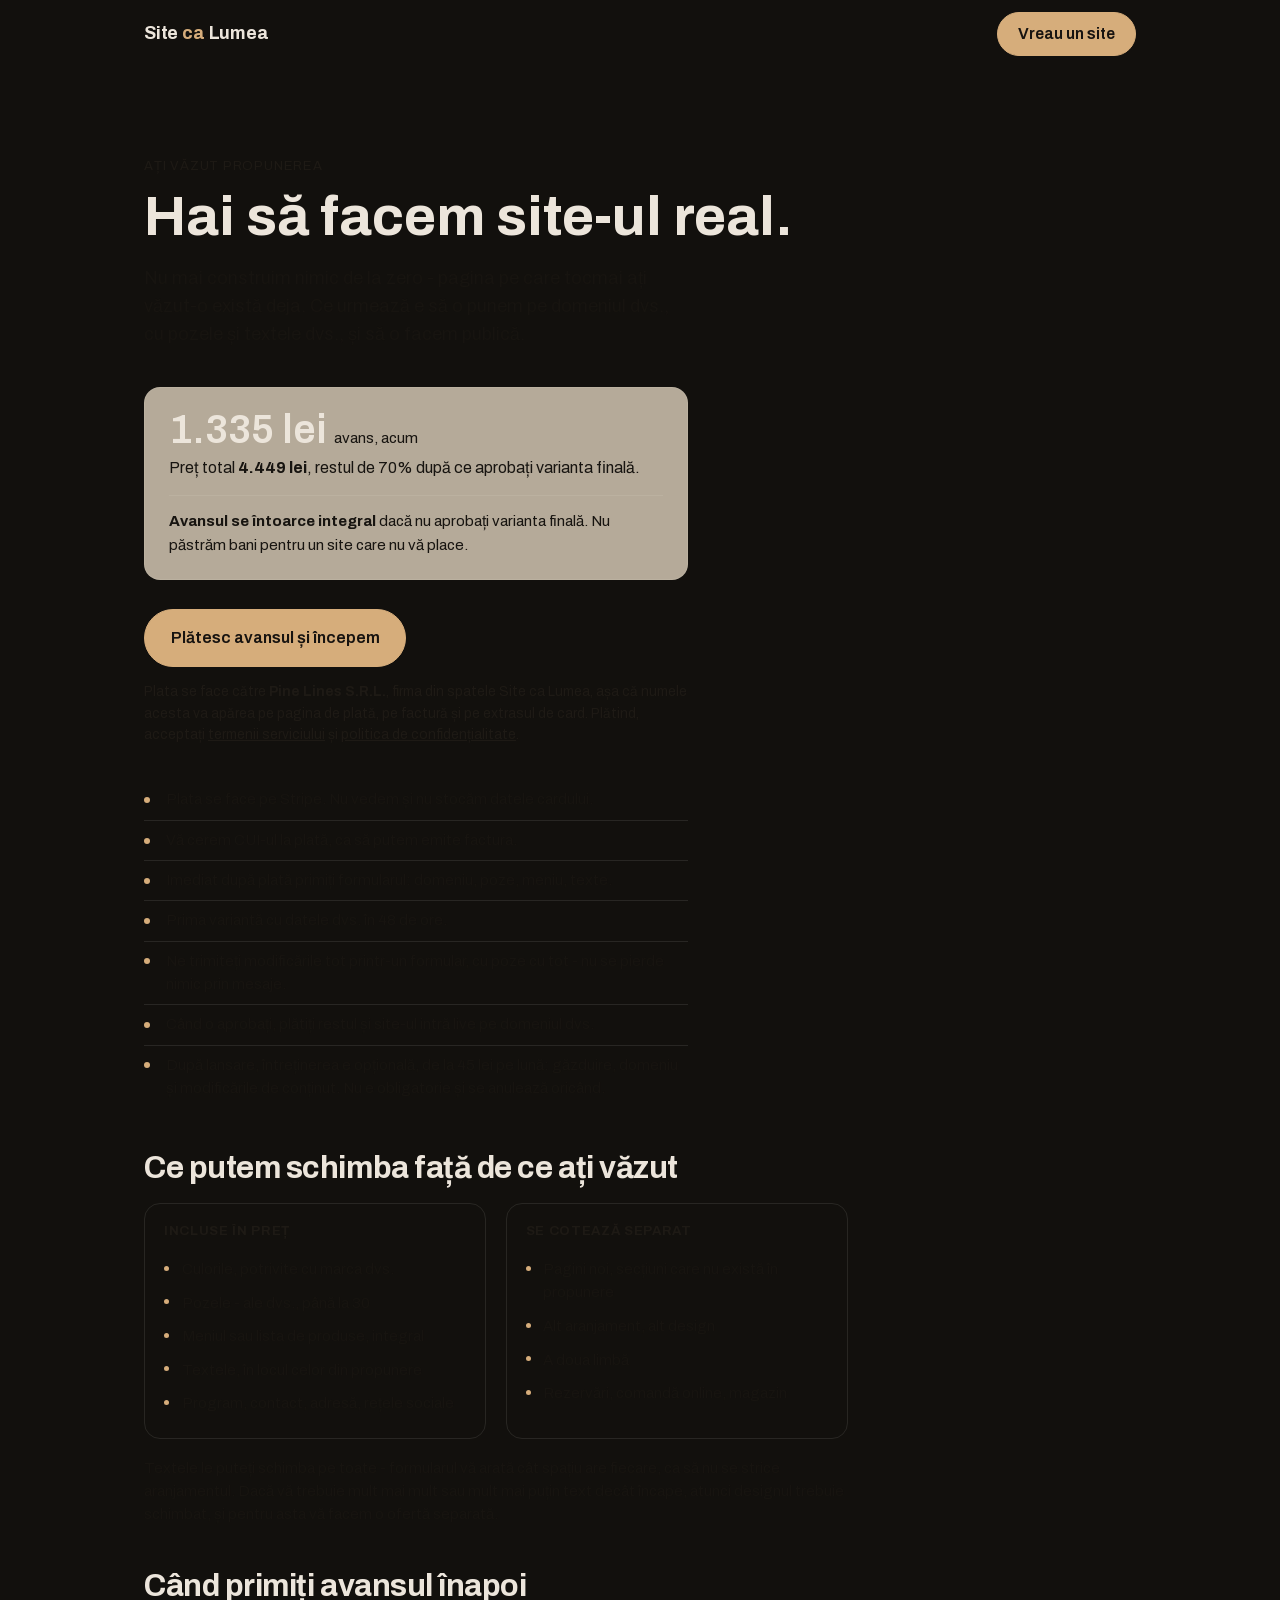
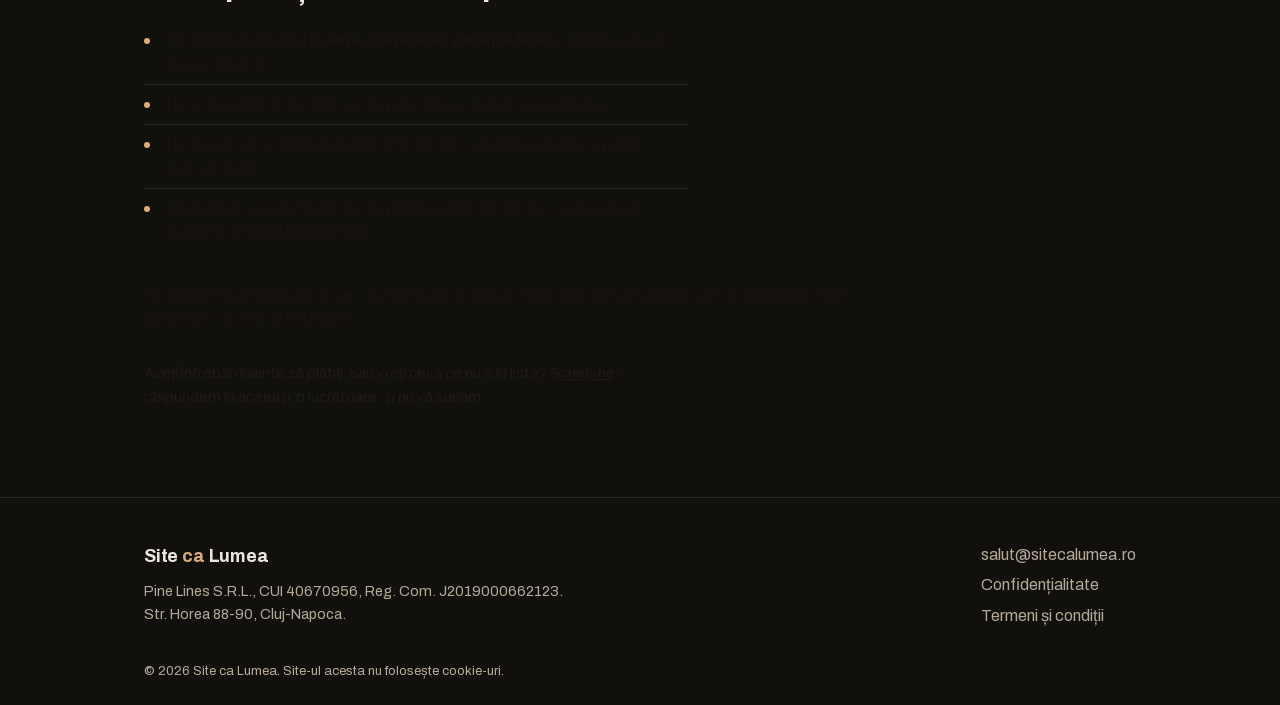
==== commit 8a611e3b: "Name Pine Lines on the order page, before the payment step" ====
--- a/comanda-pro/index.html
+++ b/comanda-pro/index.html
@@ -16,7 +16,10 @@
 </p> </div> <a class="btn btn-lg reveal" href="https://buy.stripe.com/REPLACE_ME_PRO" data-pay rel="noopener" data-astro-cid-zuzjh6zd>
 Plătesc avansul și începem
 </a> <p class="terms reveal" data-astro-cid-zuzjh6zd>
-Plătind, acceptați <a href="/termeni" data-astro-cid-zuzjh6zd>termenii serviciului</a> și
+Plata se face către <strong data-astro-cid-zuzjh6zd>Pine Lines S.R.L.</strong>, firma din spatele
+      Site ca Lumea, așa că numele acesta va apărea pe pagina de plată, pe factură
+      și pe extrasul de card. Plătind, acceptați
+<a href="/termeni" data-astro-cid-zuzjh6zd>termenii serviciului</a> și
 <a href="/confidentialitate" data-astro-cid-zuzjh6zd>politica de confidențialitate</a>.
 </p> <ul class="dupa reveal" data-astro-cid-zuzjh6zd> <li data-astro-cid-zuzjh6zd>Plata se face pe Stripe. Nu vedem și nu stocăm datele cardului.</li> <li data-astro-cid-zuzjh6zd>Vă cerem CUI-ul la plată, ca să putem emite factura.</li> <li data-astro-cid-zuzjh6zd>Imediat după plată primiți formularul: domeniu, poze, meniu, texte.</li> <li data-astro-cid-zuzjh6zd>Prima variantă cu datele dvs. în 48 de ore.</li> <li data-astro-cid-zuzjh6zd>Ne trimiteți modificările tot printr-un formular, cu poze cu tot - nu
         se pierde nimic prin mesaje.</li> <li data-astro-cid-zuzjh6zd>Când o aprobați, plătiți restul și site-ul intră live pe domeniul dvs.</li> <li data-astro-cid-zuzjh6zd>După lansare, întreținerea e opțională, de la 45 lei pe lună:
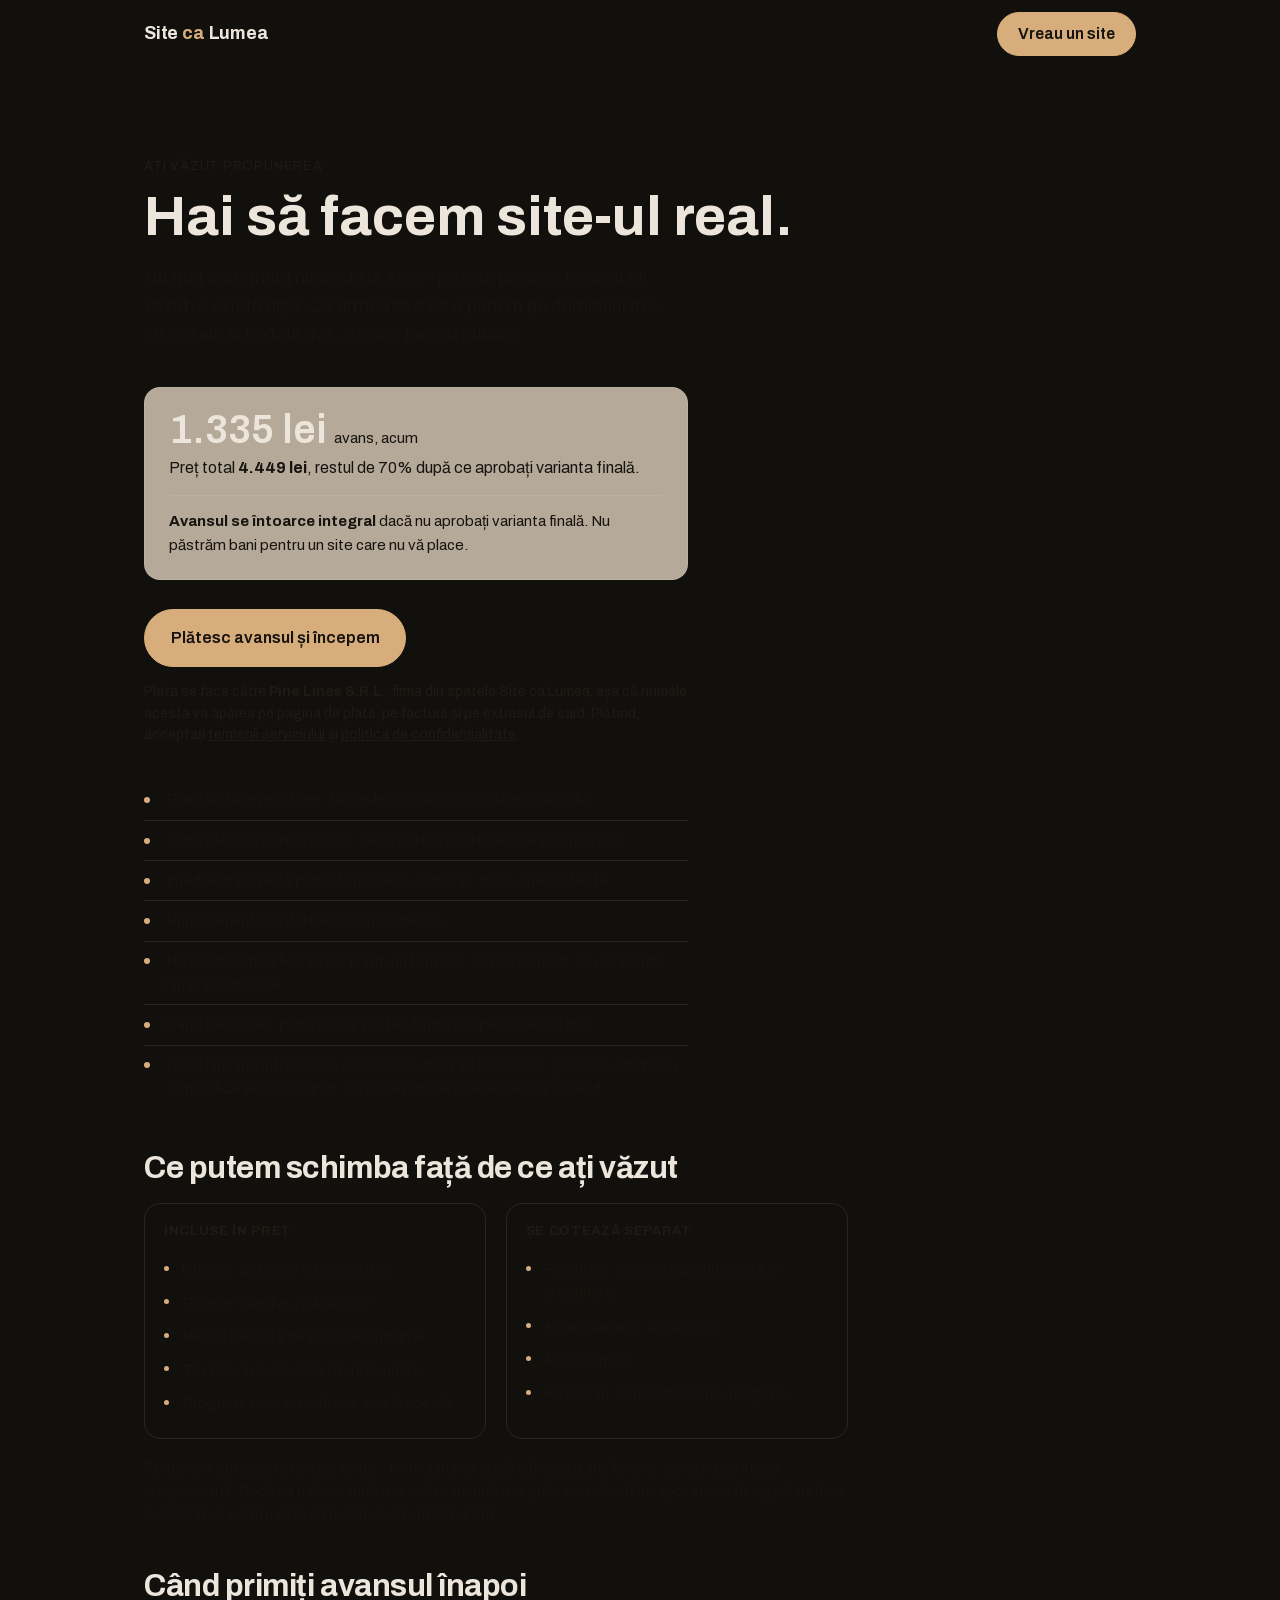
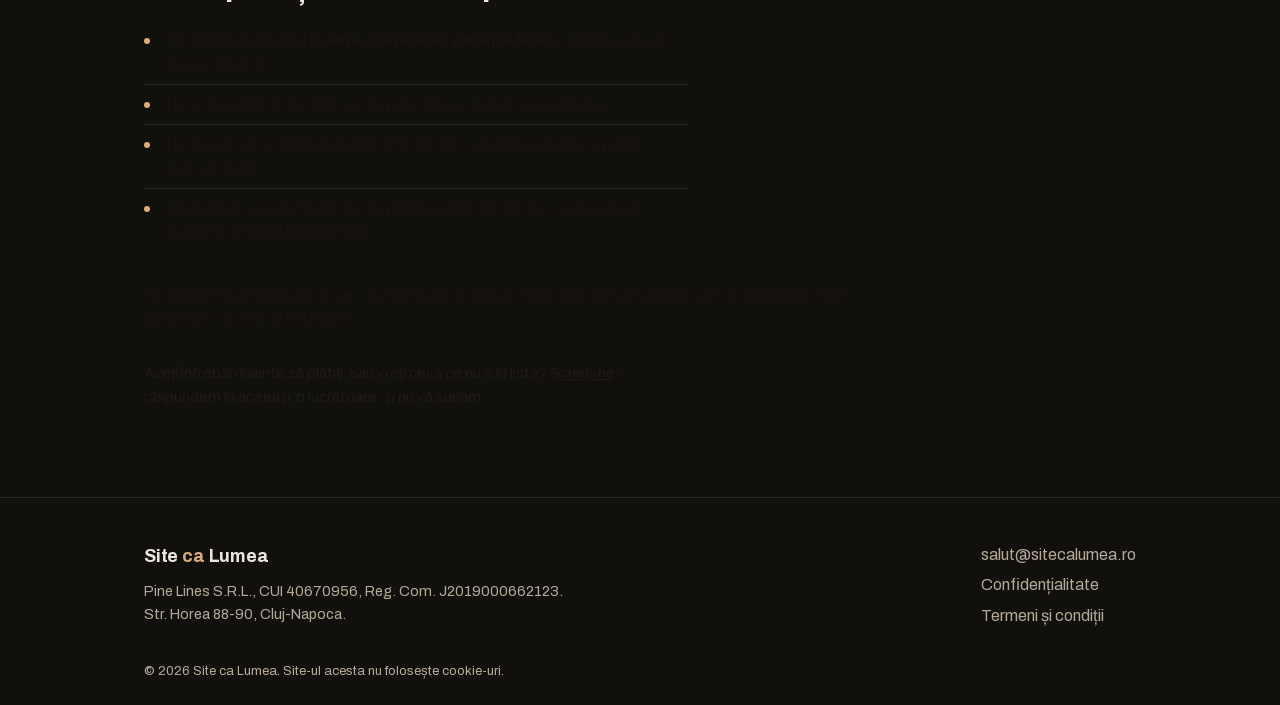
==== commit 093c01b3: "Wire the START payment link, collect CUI on the intake form" ====
--- a/comanda-pro/index.html
+++ b/comanda-pro/index.html
@@ -21,7 +21,7 @@
       și pe extrasul de card. Plătind, acceptați
 <a href="/termeni" data-astro-cid-zuzjh6zd>termenii serviciului</a> și
 <a href="/confidentialitate" data-astro-cid-zuzjh6zd>politica de confidențialitate</a>.
-</p> <ul class="dupa reveal" data-astro-cid-zuzjh6zd> <li data-astro-cid-zuzjh6zd>Plata se face pe Stripe. Nu vedem și nu stocăm datele cardului.</li> <li data-astro-cid-zuzjh6zd>Vă cerem CUI-ul la plată, ca să putem emite factura.</li> <li data-astro-cid-zuzjh6zd>Imediat după plată primiți formularul: domeniu, poze, meniu, texte.</li> <li data-astro-cid-zuzjh6zd>Prima variantă cu datele dvs. în 48 de ore.</li> <li data-astro-cid-zuzjh6zd>Ne trimiteți modificările tot printr-un formular, cu poze cu tot - nu
+</p> <ul class="dupa reveal" data-astro-cid-zuzjh6zd> <li data-astro-cid-zuzjh6zd>Plata se face pe Stripe. Nu vedem și nu stocăm datele cardului.</li> <li data-astro-cid-zuzjh6zd>După plată vă cerem CUI-ul, ca să putem emite factura pe firma dvs.</li> <li data-astro-cid-zuzjh6zd>Imediat după plată primiți formularul: domeniu, poze, meniu, texte.</li> <li data-astro-cid-zuzjh6zd>Prima variantă cu datele dvs. în 48 de ore.</li> <li data-astro-cid-zuzjh6zd>Ne trimiteți modificările tot printr-un formular, cu poze cu tot - nu
         se pierde nimic prin mesaje.</li> <li data-astro-cid-zuzjh6zd>Când o aprobați, plătiți restul și site-ul intră live pe domeniul dvs.</li> <li data-astro-cid-zuzjh6zd>După lansare, întreținerea e opțională, de la 45 lei pe lună:
         găzduire, domeniu și modificările de conținut. Nu e obligatorie și se
         anulează oricând.</li> </ul> <h2 class="h2 reveal" data-astro-cid-zuzjh6zd>Ce putem schimba față de ce ați văzut</h2> <div class="scope reveal" data-astro-cid-zuzjh6zd> <div data-astro-cid-zuzjh6zd> <h3 data-astro-cid-zuzjh6zd>Incluse în preț</h3> <ul data-astro-cid-zuzjh6zd> <li data-astro-cid-zuzjh6zd>Culorile, potrivite cu marca dvs.</li> <li data-astro-cid-zuzjh6zd>Pozele - ale dvs., până la 30</li> <li data-astro-cid-zuzjh6zd>Meniul sau lista de produse, integral</li> <li data-astro-cid-zuzjh6zd>Textele, în locul celor din propunere</li> <li data-astro-cid-zuzjh6zd>Program, contact, adresă, rețele sociale</li> </ul> </div> <div data-astro-cid-zuzjh6zd> <h3 data-astro-cid-zuzjh6zd>Se cotează separat</h3> <ul data-astro-cid-zuzjh6zd> <li data-astro-cid-zuzjh6zd>Pagini noi, secțiuni care nu există în propunere</li> <li data-astro-cid-zuzjh6zd>Alt aranjament, alt design</li> <li data-astro-cid-zuzjh6zd>A doua limbă</li> <li data-astro-cid-zuzjh6zd>Rezervări, comandă online, magazin</li> </ul> </div> </div> <p class="scope-note reveal" data-astro-cid-zuzjh6zd>
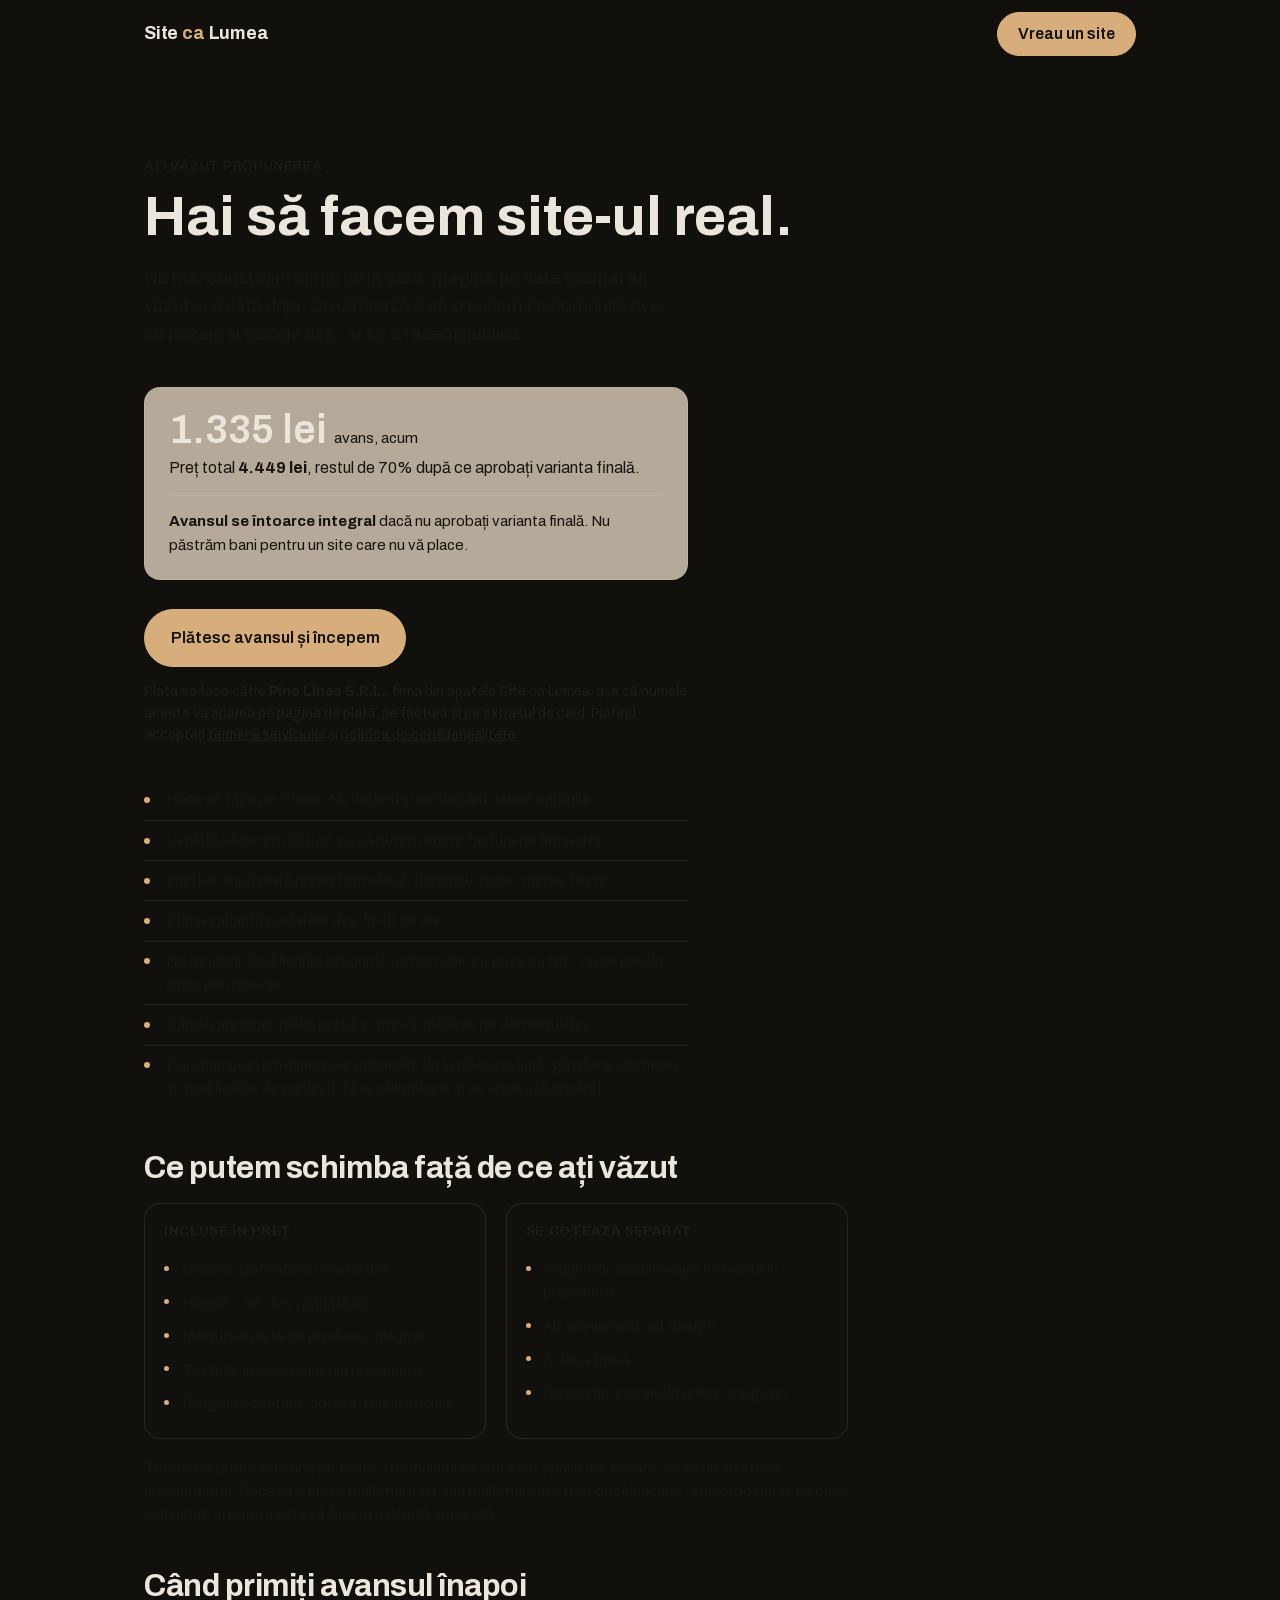
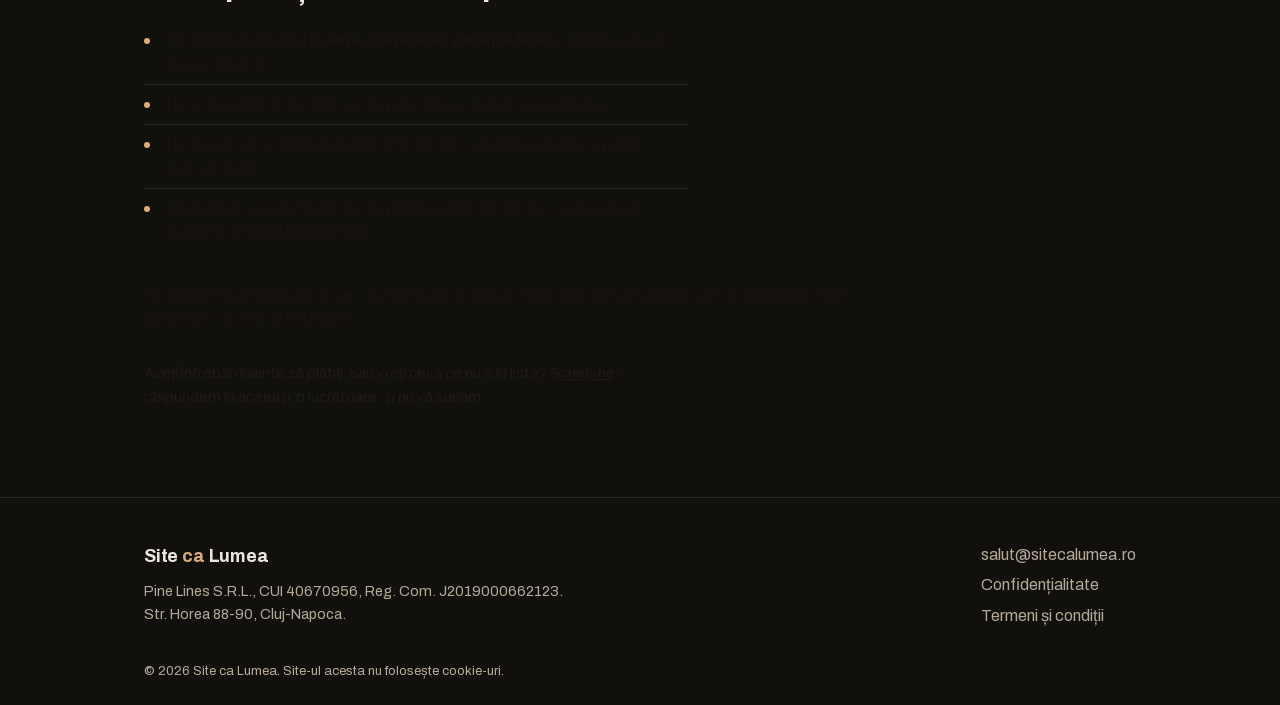
==== commit a0410de1: "CUI is collected at Stripe now, so stop asking twice" ====
--- a/comanda-pro/index.html
+++ b/comanda-pro/index.html
@@ -21,7 +21,7 @@
       și pe extrasul de card. Plătind, acceptați
 <a href="/termeni" data-astro-cid-zuzjh6zd>termenii serviciului</a> și
 <a href="/confidentialitate" data-astro-cid-zuzjh6zd>politica de confidențialitate</a>.
-</p> <ul class="dupa reveal" data-astro-cid-zuzjh6zd> <li data-astro-cid-zuzjh6zd>Plata se face pe Stripe. Nu vedem și nu stocăm datele cardului.</li> <li data-astro-cid-zuzjh6zd>După plată vă cerem CUI-ul, ca să putem emite factura pe firma dvs.</li> <li data-astro-cid-zuzjh6zd>Imediat după plată primiți formularul: domeniu, poze, meniu, texte.</li> <li data-astro-cid-zuzjh6zd>Prima variantă cu datele dvs. în 48 de ore.</li> <li data-astro-cid-zuzjh6zd>Ne trimiteți modificările tot printr-un formular, cu poze cu tot - nu
+</p> <ul class="dupa reveal" data-astro-cid-zuzjh6zd> <li data-astro-cid-zuzjh6zd>Plata se face pe Stripe. Nu vedem și nu stocăm datele cardului.</li> <li data-astro-cid-zuzjh6zd>La plată vă cerem CUI-ul, ca să putem emite factura pe firma dvs.</li> <li data-astro-cid-zuzjh6zd>Imediat după plată primiți formularul: domeniu, poze, meniu, texte.</li> <li data-astro-cid-zuzjh6zd>Prima variantă cu datele dvs. în 48 de ore.</li> <li data-astro-cid-zuzjh6zd>Ne trimiteți modificările tot printr-un formular, cu poze cu tot - nu
         se pierde nimic prin mesaje.</li> <li data-astro-cid-zuzjh6zd>Când o aprobați, plătiți restul și site-ul intră live pe domeniul dvs.</li> <li data-astro-cid-zuzjh6zd>După lansare, întreținerea e opțională, de la 45 lei pe lună:
         găzduire, domeniu și modificările de conținut. Nu e obligatorie și se
         anulează oricând.</li> </ul> <h2 class="h2 reveal" data-astro-cid-zuzjh6zd>Ce putem schimba față de ce ați văzut</h2> <div class="scope reveal" data-astro-cid-zuzjh6zd> <div data-astro-cid-zuzjh6zd> <h3 data-astro-cid-zuzjh6zd>Incluse în preț</h3> <ul data-astro-cid-zuzjh6zd> <li data-astro-cid-zuzjh6zd>Culorile, potrivite cu marca dvs.</li> <li data-astro-cid-zuzjh6zd>Pozele - ale dvs., până la 30</li> <li data-astro-cid-zuzjh6zd>Meniul sau lista de produse, integral</li> <li data-astro-cid-zuzjh6zd>Textele, în locul celor din propunere</li> <li data-astro-cid-zuzjh6zd>Program, contact, adresă, rețele sociale</li> </ul> </div> <div data-astro-cid-zuzjh6zd> <h3 data-astro-cid-zuzjh6zd>Se cotează separat</h3> <ul data-astro-cid-zuzjh6zd> <li data-astro-cid-zuzjh6zd>Pagini noi, secțiuni care nu există în propunere</li> <li data-astro-cid-zuzjh6zd>Alt aranjament, alt design</li> <li data-astro-cid-zuzjh6zd>A doua limbă</li> <li data-astro-cid-zuzjh6zd>Rezervări, comandă online, magazin</li> </ul> </div> </div> <p class="scope-note reveal" data-astro-cid-zuzjh6zd>
